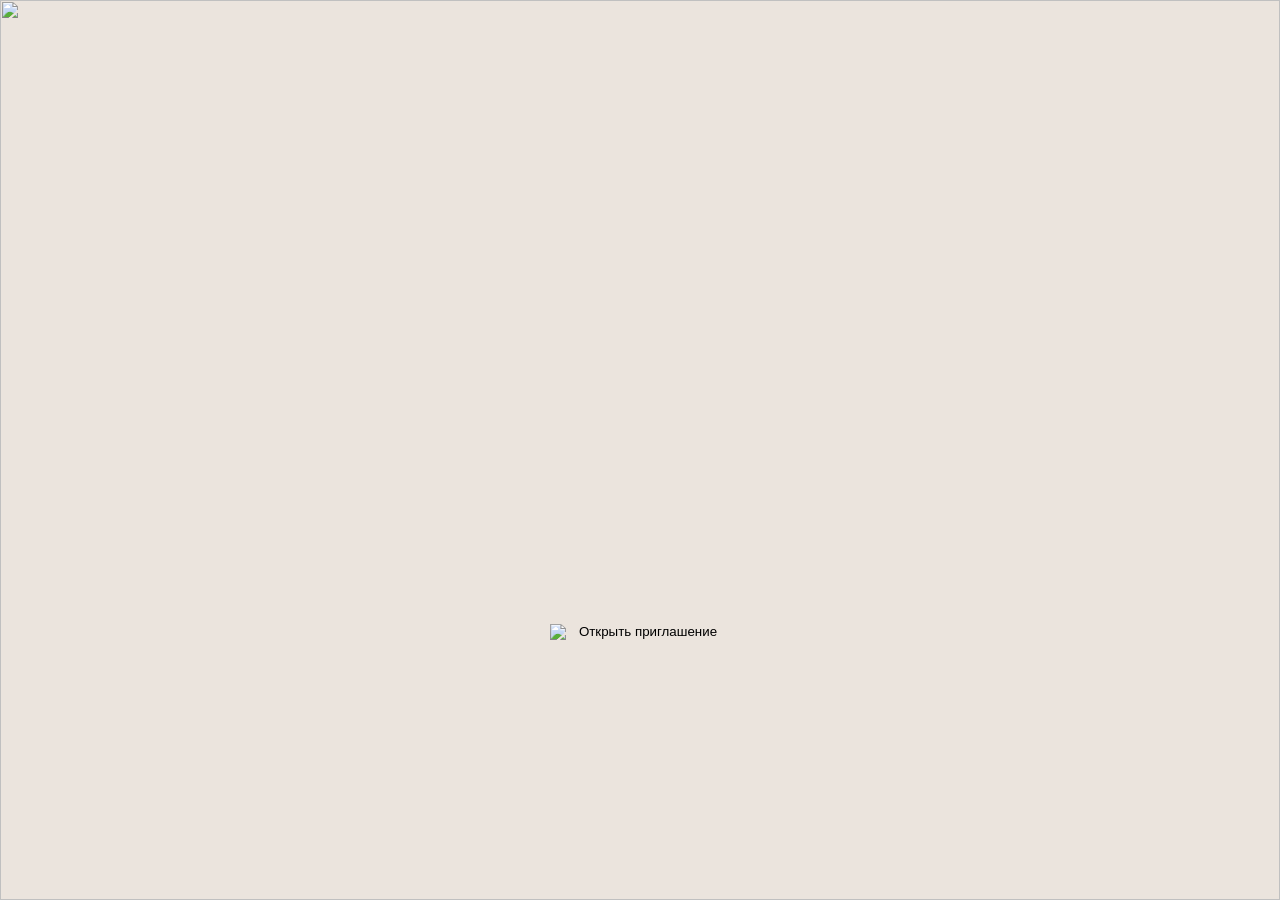
==== index.html @ 5c1d387e "1" ====
<!DOCTYPE html>
<html lang="ru">
<head>

<meta charset="UTF-8">
<meta name="viewport" content="width=device-width, initial-scale=1.0">

<title>Site</title>

<link rel="stylesheet" href="style.css">

</head>

<body>

  <audio id="bgMusic" loop>
    <source src="718497d1b966f60.mp3" type="audio/mpeg">
</audio>

<!-- БЛОК 1 -->
<section class="start-screen" id="startScreen">

  <img class="start-img" src="img/1.png" alt="">

  <button class="start-btn" id="startBtn" type="button">
    <img src="img/2.png" alt="Открыть приглашение">
  </button>

</section>


<div class="site-content" id="siteContent">
  <!-- БЛОК 2 -->
  <section class="block2 reveal">

      <img class="block2-img" src="img/3.png" alt="">
      <h2 class="guest-welcome">Дорогой(ая) <span id="guestName">гость</span>!</h2>

  </section>

  <!-- БЛОК 3 -->
<section class="block3">

    <img class="block3-img reveal" src="img/4.png" alt="">

    <div class="timer">

        <div class="timer-item">
            <span id="days">00</span>
            <p>дней</p>
        </div>

        <div class="timer-item">
            <span id="hours">00</span>
            <p>часов</p>
        </div>

        <div class="timer-item">
            <span id="minutes">00</span>
            <p>минут</p>
        </div>

        <div class="timer-item">
            <span id="seconds">00</span>
            <p>секунд</p>
        </div>

    </div>

</section>

<!-- БЛОК 4 -->
<section class="block4 reveal">

    <img class="block4-img" src="img/5.png" alt="">

    <div class="block4-map">

        <img class="block4-img" src="img/6.png" alt="">

        <a class="block4-btn" href="https://yandex.ru/maps/48/orenburg/?ll=55.156429%2C51.821085&mode=poi&poi%5Bpoint%5D=55.159424%2C51.821643&poi%5Buri%5D=ymapsbm1%3A%2F%2Forg%3Foid%3D133920466262&z=17.38" target="_blank">
            <img src="img/7.png" alt="">
        </a>

    </div>

</section>

<!-- БЛОК 5 -->
<section class="block5 reveal">

    <img class="block5-img" src="img/8.png" alt="">

</section>


<!-- БЛОК 6 -->
<section class="block6 reveal">

    <img class="block6-img" src="img/9.png" alt="">

</section>

</div>

<script src="guests.js"></script>
<script src="script.js"></script>
</body>
---- style.css ----
@font-face {
    font-family: 'Montserrat';
    src: url('font/Montserrat-Thin.ttf') format('truetype');
    font-weight: normal;
    font-style: normal;
}


/* общий сброс */
*{
    margin:0;
    padding:0;
    box-sizing:border-box;
}

html, body{
    width:100%;
    overflow-x:hidden;
    background:#ebe4dd;
}

img{
    display:block;
    width:100%;
    height:auto;
}

section{
    margin:0;
    padding:0;
}

/* БЛОК 1 */
.start-screen{
  position:fixed;
  inset:0;
  width:100%;
  height:100vh;
  background:#ebe4dd;
  z-index:9999;
  overflow:hidden;
}

.start-img{
  width:100%;
  height:100%;
  object-fit:cover;
  display:block;
}

.start-btn{
  position:absolute;
  left:50%;
  bottom:260px;
  transform:translateX(-50%);

  border:none;
  background:transparent;
  padding:0;
  cursor:pointer;
}

.start-btn img{
  display:block;
  width:180px;
  max-width:70vw;
  height:auto;
}

.site-content{
  display:none;
}

.site-content.show{
  display:block;
}

.start-screen.hide{
  opacity:0;
  visibility:hidden;
  transition:opacity .6s ease;
}

/* БЛОК 2 */
/* БЛОК 2 */

.block2{
    width:100%;
    position: relative;   /* ← добавь эту строку внутрь .block2 */
}

.block2-img{
    width:100%;
    height:auto;
    display:block;
}

/* ===== НОВЫЙ КОД ДЛЯ ИМЕНИ ===== */
.guest-welcome {
    position: absolute;
    top: 50%;             /* подбери под свой дизайн: 40%, 60% и т.д. */
    left: 50%;
    transform: translate(-50%, -50%);
    text-align: center;
    color: #ffffff;       /* цвет текста — поменяй, если фон светлый */
    font-family: 'Montserrat', sans-serif;
    font-size: 20px;
    z-index: 2;
    width: 90%;
}

#guestName {
    color: #c9a227;       /* золотистый, как таймер */
    font-weight: bold;
}

/* БЛОК 3 */

/* БЛОК 3 */

.block3{
    position:relative;
    width:100%;
}

.block3-img{
    width:100%;
    height:auto;
    display:block;
}

.timer {
    position: absolute;
    left: 50%;
    bottom: 25px;
    transform: translateX(-50%);
    display: flex;
    justify-content: center;
    gap: 10px;            /* ← было 18px, стало меньше */
    width: 100%;
}

.timer-item {
    text-align: center;
}

.timer-item span {
    display: block;
    font-family: 'Montserrat';
    font-size: 10px;      /* ← было 18px */
    color: #c9a227;
}

.timer-item p {
    margin-top: 2px;      /* ← было 5px */
    font-family: 'Montserrat';
    font-size: 8px;       /* ← было 10px */
    color: #c9a227;
}

/* БЛОК 4 */

.block4{
    width:100%;
}

.block4-img{
    width:100%;
    display:block;
}

.block4-map{
    position:relative;
}

.block4-btn{
    position:absolute;

    /* положение кнопки */
    left:50%;
    bottom:-4px;

    transform:translateX(-50%);
}

.block4-btn img{
    display:block;
    width:170px;
    max-width:70vw;
    height:auto;
}

/* БЛОК 5 */

.block5{
    width:100%;
}

.block5-img{
    width:100%;
    display:block;
}

/* БЛОК 6 */

.block6{
    width:100%;
}

.block6-img{
    width:100%;
    display:block;
}

/* ПЛАВНОЕ ПОЯВЛЕНИЕ БЛОКОВ */

.reveal{
    opacity:0;
    transform:translateY(35px);
    transition:
        opacity 1s ease,
        transform 1s ease;
    will-change:opacity, transform;
}

.reveal.show{
    opacity:1;
    transform:translateY(0);
}
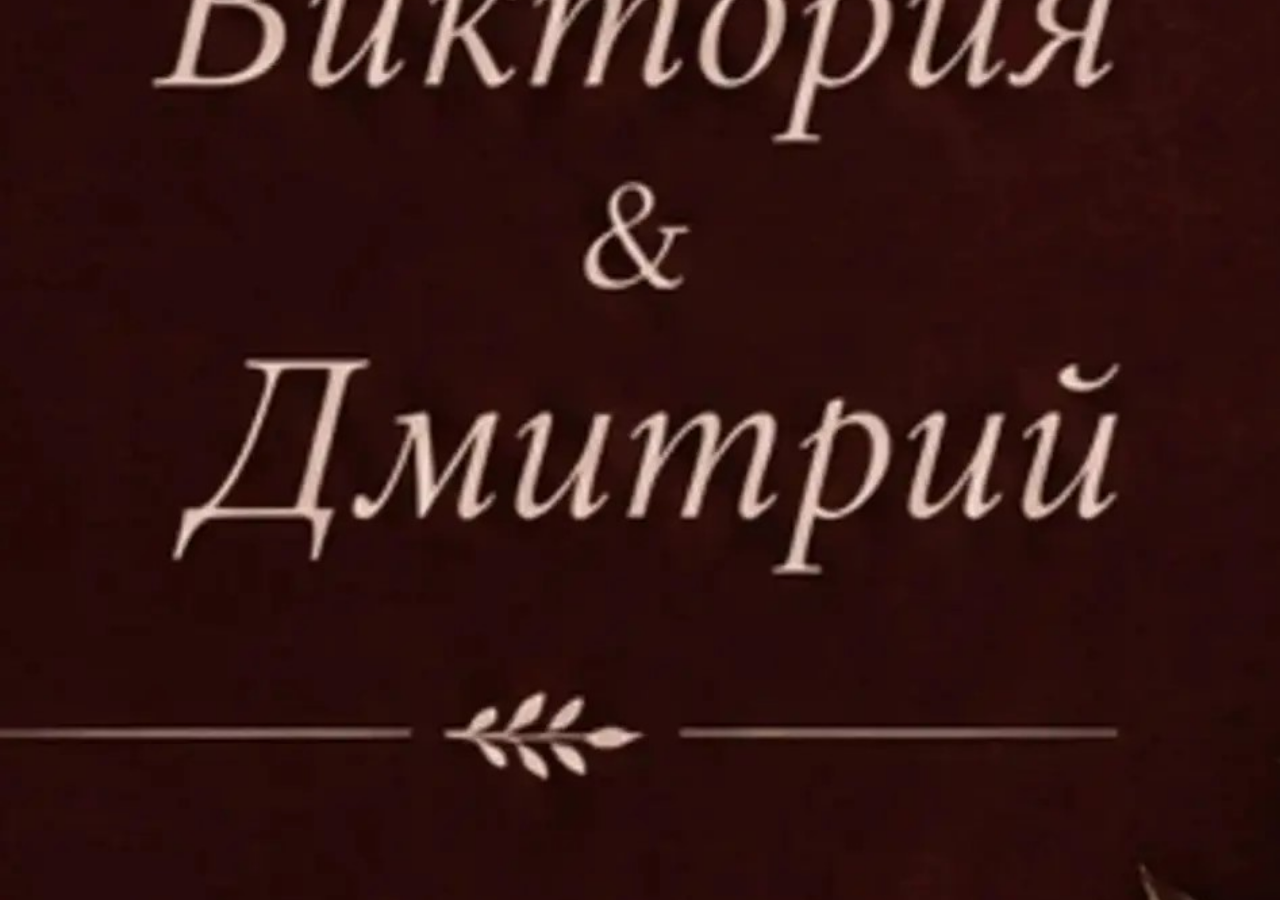
==== commit 7c9cc6b7: "342342354325" ====
--- a/index.html
+++ b/index.html
@@ -34,7 +34,6 @@
   <section class="block2 reveal">
 
       <img class="block2-img" src="img/3.png" alt="">
-      <h2 class="guest-welcome">Дорогой(ая) <span id="guestName">гость</span>!</h2>
 
   </section>
 
@@ -103,6 +102,4 @@
 
 </div>
 
-<script src="guests.js"></script>
 <script src="script.js"></script>
-</body>
--- a/style.css
+++ b/style.css
@@ -33,14 +33,15 @@
 }
 
 /* БЛОК 1 */
-.start-screen{
-  position:fixed;
-  inset:0;
-  width:100%;
-  height:100vh;
-  background:#ebe4dd;
-  z-index:9999;
-  overflow:hidden;
+.start-img {
+    position: absolute;
+    top: 0;
+    left: 0;
+    width: 100%;
+    height: 100%;
+    object-fit: cover;
+    display: block;
+    z-index: 1;
 }
 
 .start-img{
@@ -53,7 +54,7 @@
 .start-btn{
   position:absolute;
   left:50%;
-  bottom:260px;
+  bottom:190px;
   transform:translateX(-50%);
 
   border:none;
@@ -64,7 +65,7 @@
 
 .start-btn img{
   display:block;
-  width:180px;
+  width:170px;
   max-width:70vw;
   height:auto;
 }
@@ -88,32 +89,12 @@
 
 .block2{
     width:100%;
-    position: relative;   /* ← добавь эту строку внутрь .block2 */
 }
 
 .block2-img{
     width:100%;
     height:auto;
     display:block;
-}
-
-/* ===== НОВЫЙ КОД ДЛЯ ИМЕНИ ===== */
-.guest-welcome {
-    position: absolute;
-    top: 50%;             /* подбери под свой дизайн: 40%, 60% и т.д. */
-    left: 50%;
-    transform: translate(-50%, -50%);
-    text-align: center;
-    color: #ffffff;       /* цвет текста — поменяй, если фон светлый */
-    font-family: 'Montserrat', sans-serif;
-    font-size: 20px;
-    z-index: 2;
-    width: 90%;
-}
-
-#guestName {
-    color: #c9a227;       /* золотистый, как таймер */
-    font-weight: bold;
 }
 
 /* БЛОК 3 */
@@ -131,33 +112,38 @@
     display:block;
 }
 
-.timer {
-    position: absolute;
-    left: 50%;
-    bottom: 25px;
-    transform: translateX(-50%);
-    display: flex;
-    justify-content: center;
-    gap: 10px;            /* ← было 18px, стало меньше */
-    width: 100%;
-}
-
-.timer-item {
-    text-align: center;
-}
-
-.timer-item span {
-    display: block;
-    font-family: 'Montserrat';
-    font-size: 10px;      /* ← было 18px */
-    color: #c9a227;
-}
-
-.timer-item p {
-    margin-top: 2px;      /* ← было 5px */
-    font-family: 'Montserrat';
-    font-size: 8px;       /* ← было 10px */
-    color: #c9a227;
+.timer{
+    position:absolute;
+
+    /* положение таймера поверх фото */
+    left:50%;
+    bottom:32px;
+
+    transform:translateX(-50%);
+
+    display:flex;
+    justify-content:center;
+    gap:18px;
+
+    width:100%;
+}
+
+.timer-item{
+    text-align:center;
+}
+
+.timer-item span{
+    display:block;
+    font-family:'Montserrat';
+    font-size:18px;
+    color:#c9a227;
+}
+
+.timer-item p{
+    margin-top:5px;
+    font-family:'Montserrat';
+    font-size:10px;
+    color:#c9a227;
 }
 
 /* БЛОК 4 */
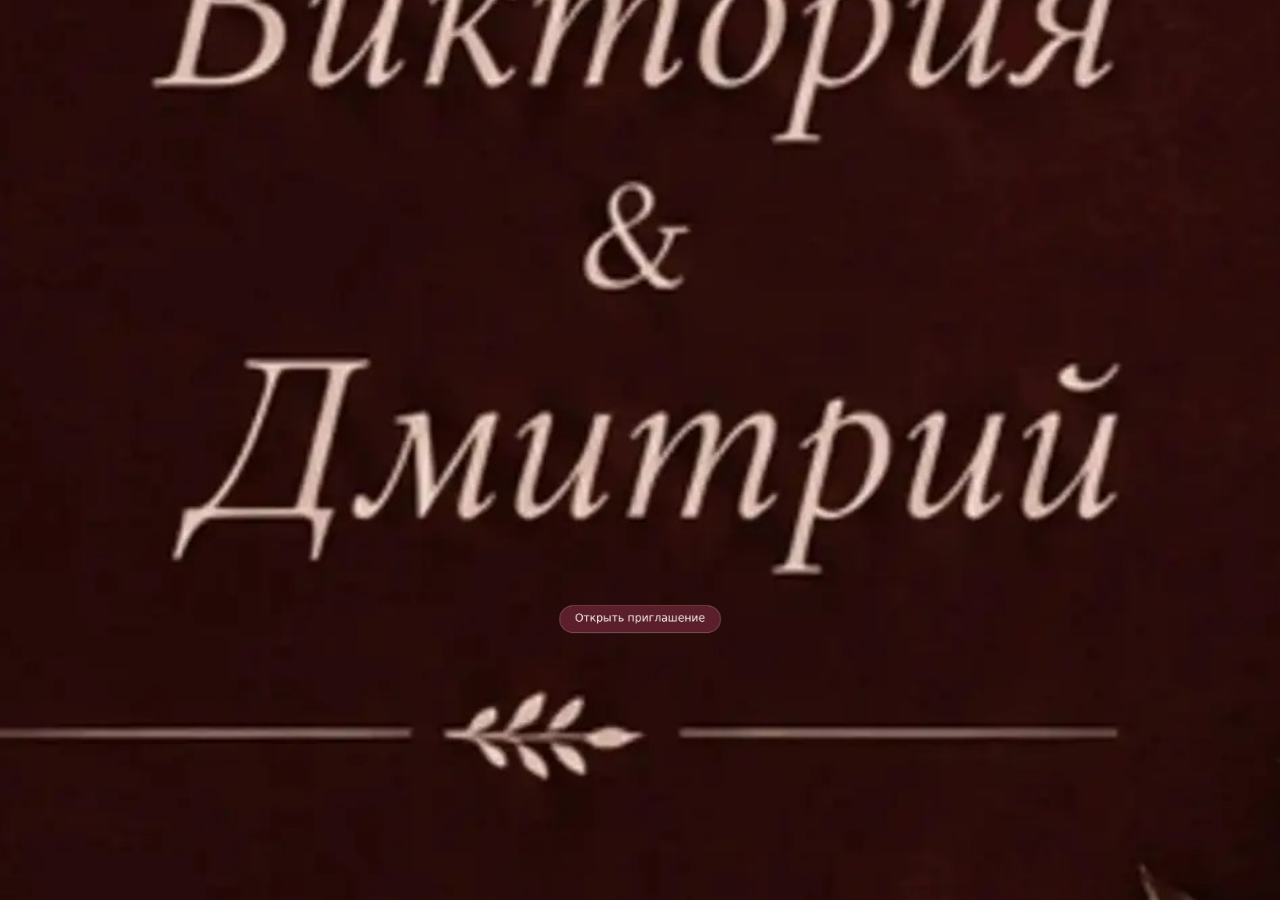
==== commit 23bde0c5: "1" ====
--- a/index.html
+++ b/index.html
@@ -34,6 +34,7 @@
   <section class="block2 reveal">
 
       <img class="block2-img" src="img/3.png" alt="">
+      <h2 class="guest-welcome">Дорогой(ая) <span id="guestName">гость</span>!</h2>
 
   </section>
 
@@ -102,4 +103,6 @@
 
 </div>
 
+<script src="guests.js"></script>
 <script src="script.js"></script>
+</body>
--- a/style.css
+++ b/style.css
@@ -33,15 +33,14 @@
 }
 
 /* БЛОК 1 */
-.start-img {
-    position: absolute;
-    top: 0;
-    left: 0;
-    width: 100%;
-    height: 100%;
-    object-fit: cover;
-    display: block;
-    z-index: 1;
+.start-screen{
+  position:fixed;
+  inset:0;
+  width:100%;
+  height:100vh;
+  background:#ebe4dd;
+  z-index:9999;
+  overflow:hidden;
 }
 
 .start-img{
@@ -54,7 +53,7 @@
 .start-btn{
   position:absolute;
   left:50%;
-  bottom:190px;
+  bottom:260px;
   transform:translateX(-50%);
 
   border:none;
@@ -65,7 +64,7 @@
 
 .start-btn img{
   display:block;
-  width:170px;
+  width:180px;
   max-width:70vw;
   height:auto;
 }
@@ -89,12 +88,32 @@
 
 .block2{
     width:100%;
+    position: relative;   /* ← добавь эту строку внутрь .block2 */
 }
 
 .block2-img{
     width:100%;
     height:auto;
     display:block;
+}
+
+/* ===== НОВЫЙ КОД ДЛЯ ИМЕНИ ===== */
+.guest-welcome {
+    position: absolute;
+    top: 50%;             /* подбери под свой дизайн: 40%, 60% и т.д. */
+    left: 50%;
+    transform: translate(-50%, -50%);
+    text-align: center;
+    color: #ffffff;       /* цвет текста — поменяй, если фон светлый */
+    font-family: 'Montserrat', sans-serif;
+    font-size: 20px;
+    z-index: 2;
+    width: 90%;
+}
+
+#guestName {
+    color: #c9a227;       /* золотистый, как таймер */
+    font-weight: bold;
 }
 
 /* БЛОК 3 */
@@ -112,38 +131,33 @@
     display:block;
 }
 
-.timer{
-    position:absolute;
-
-    /* положение таймера поверх фото */
-    left:50%;
-    bottom:32px;
-
-    transform:translateX(-50%);
-
-    display:flex;
-    justify-content:center;
-    gap:18px;
-
-    width:100%;
-}
-
-.timer-item{
-    text-align:center;
-}
-
-.timer-item span{
-    display:block;
-    font-family:'Montserrat';
-    font-size:18px;
-    color:#c9a227;
-}
-
-.timer-item p{
-    margin-top:5px;
-    font-family:'Montserrat';
-    font-size:10px;
-    color:#c9a227;
+.timer {
+    position: absolute;
+    left: 50%;
+    bottom: 25px;
+    transform: translateX(-50%);
+    display: flex;
+    justify-content: center;
+    gap: 10px;            /* ← было 18px, стало меньше */
+    width: 100%;
+}
+
+.timer-item {
+    text-align: center;
+}
+
+.timer-item span {
+    display: block;
+    font-family: 'Montserrat';
+    font-size: 10px;      /* ← было 18px */
+    color: #c9a227;
+}
+
+.timer-item p {
+    margin-top: 2px;      /* ← было 5px */
+    font-family: 'Montserrat';
+    font-size: 8px;       /* ← было 10px */
+    color: #c9a227;
 }
 
 /* БЛОК 4 */
